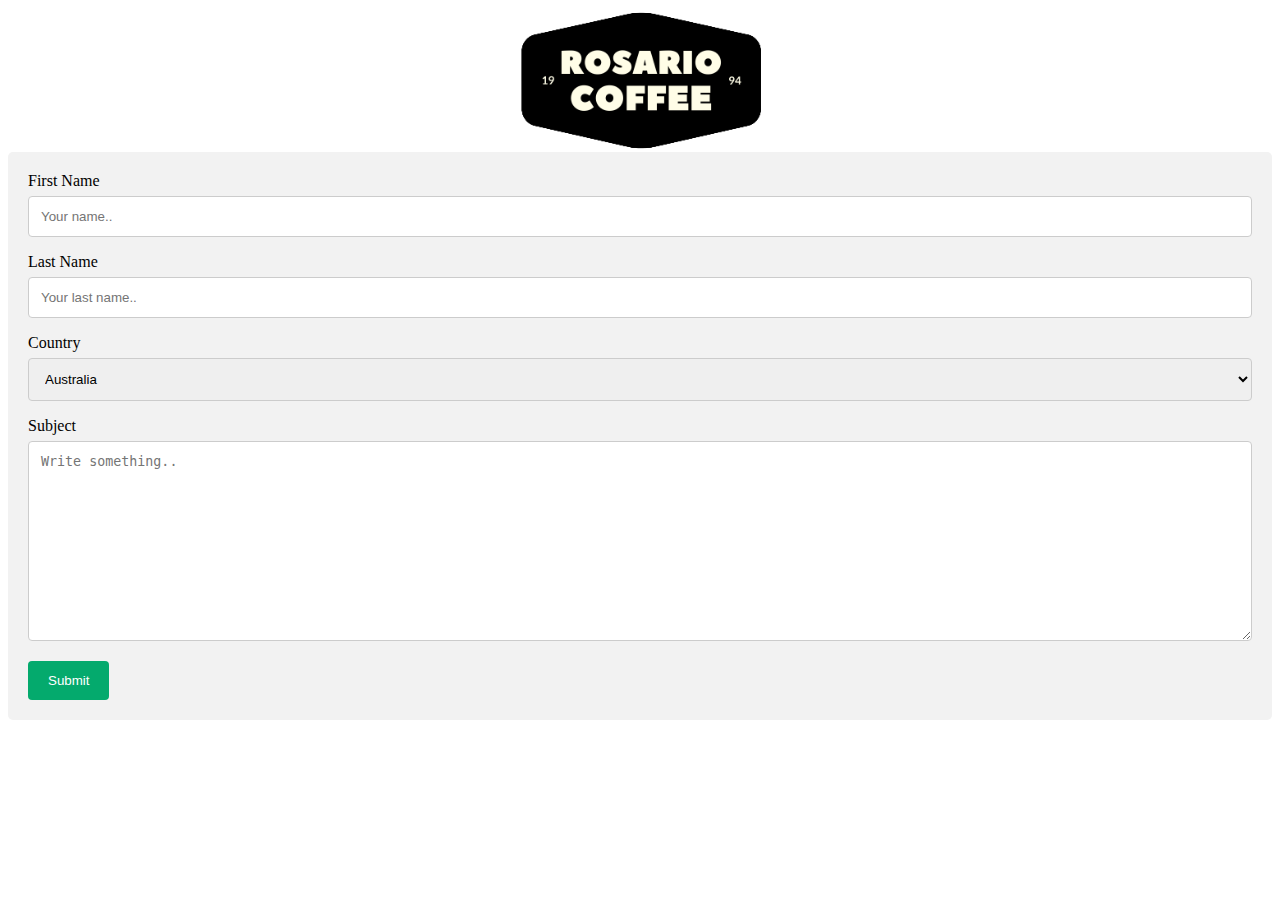
==== contact.html @ 5555e2be "Forgot to make commitments, this is what I have so far" ====
<!DOCTYPE html>
<html lang="en">

<head>
    <meta charset="utf-8">
    <meta name="viewport" content="width=device-width, initial-scale=1">
    <title>My First Bootstrap</title>

    <link rel="stylesheet" href="https://cdn.jsdelivr.net/npm/bootstrap@4.6.0/dist/css/bootstrap.min.css"
        integrity="sha384-B0vP5xmATw1+K9KRQjQERJvTumQW0nPEzvF6L/Z6nronJ3oUOFUFpCjEUQouq2+l" crossorigin="anonymous">
    </linkrel>
    <link rel="stylesheet" href="css/contact.css">
</head>
<main>

    <body>
        <img src="/images/logo.png" alt="Logo" class="logo">
        <div class="container">
            <form action="action_page.php">

                <label for="fname">First Name</label>
                <input type="text" id="fname" name="firstname" placeholder="Your name..">

                <label for="lname">Last Name</label>
                <input type="text" id="lname" name="lastname" placeholder="Your last name..">

                <label for="country">Country</label>
                <select id="country" name="country">
                    <option value="australia">Australia</option>
                    <option value="canada">Canada</option>
                    <option value="usa">USA</option>
                </select>

                <label for="subject">Subject</label>
                <textarea id="subject" name="subject" placeholder="Write something.." style="height:200px"></textarea>

                <input type="submit" value="Submit">

            </form>
        </div>



    </body>


</main>
<footer>

</footer>

<!--Bootstrap Script files go at the bottom of the body-->

<scriptsrc="https: //code.jquery.com/jquery-3.5.1.slim.min.js"
    integrity="sha384-DfXdz2htPH0lsSSs5nCTpuj/zy4C+OGpamoFVy38MVBnE+IbbVYUew+OrCXaRkfj" crossorigin="anonymous">
    </script>
    <scriptsrc="https: //cdn.jsdelivr.net/npm/bootstrap@4.6.0/dist/js/bootstrap.bundle.min.js"
        integrity="sha384-Piv4xVNRyMGpqkS2by6br4gNJ7DXjqk09RmUpJ8jgGtD7zP9yug3goQfGII0yAns" crossorigin="anonymous">
        </script>

        <!-- my JavaScript files will be included here -->

</html>
---- css/contact.css ----
/* Style inputs with type="text", select elements and textareas */
input[type=text], select, textarea {
    width: 100%; /* Full width */
    padding: 12px; /* Some padding */ 
    border: 1px solid #ccc; /* Gray border */
    border-radius: 4px; /* Rounded borders */
    box-sizing: border-box; /* Make sure that padding and width stays in place */
    margin-top: 6px; /* Add a top margin */
    margin-bottom: 16px; /* Bottom margin */
    resize: vertical /* Allow the user to vertically resize the textarea (not horizontally) */
  }
  
  /* Style the submit button with a specific background color etc */
  input[type=submit] {
    background-color: #04AA6D;
    color: white;
    padding: 12px 20px;
    border: none;
    border-radius: 4px;
    cursor: pointer;
  }
  
  /* When moving the mouse over the submit button, add a darker green color */
  input[type=submit]:hover {
    background-color: #45a049;
  }
  
  /* Add a background color and some padding around the form */
  .container {
    border-radius: 5px;
    background-color: #f2f2f2;
    padding: 20px;
  }

  .logo {
      display: block;
      margin-left: auto;
      margin-right: auto;
      width: 20%;
  }
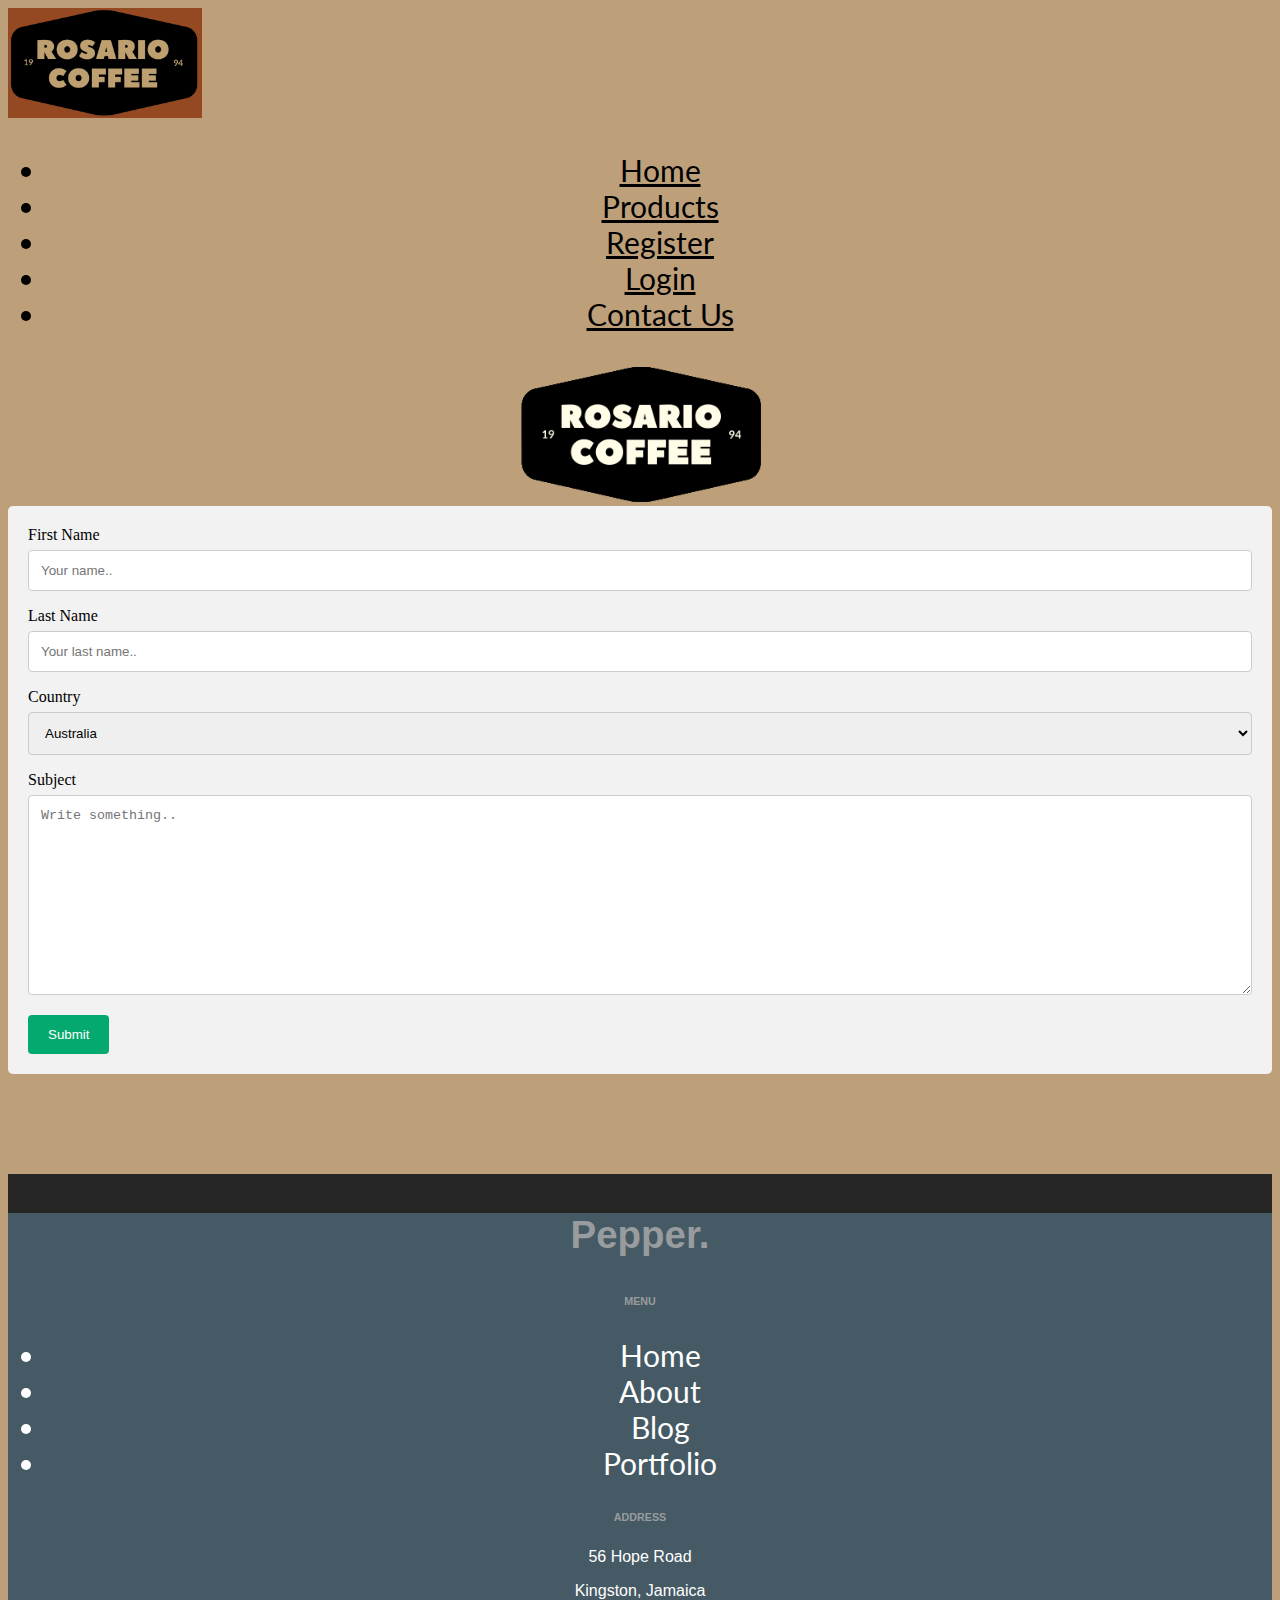
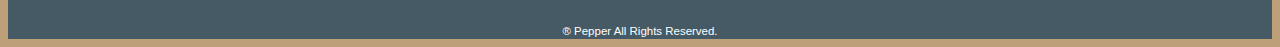
==== commit 28a88c0b: "Added a products page with basic styling and styling to the login, contact, and register pages" ====
--- a/contact.html
+++ b/contact.html
@@ -5,16 +5,45 @@
     <meta charset="utf-8">
     <meta name="viewport" content="width=device-width, initial-scale=1">
     <title>My First Bootstrap</title>
-
     <link rel="stylesheet" href="https://cdn.jsdelivr.net/npm/bootstrap@4.6.0/dist/css/bootstrap.min.css"
         integrity="sha384-B0vP5xmATw1+K9KRQjQERJvTumQW0nPEzvF6L/Z6nronJ3oUOFUFpCjEUQouq2+l" crossorigin="anonymous">
     </linkrel>
-    <link rel="stylesheet" href="css/contact.css">
+    <link rel="stylesheet" href="/css/contact.css">
+    <link rel="preconnect" href="https://fonts.gstatic.com">
+    <link href="https://fonts.googleapis.com/css2?family=Lato:ital,wght@1,700&display=swap" rel="stylesheet">
 </head>
 <main>
 
     <body>
-        <img src="/images/logo.png" alt="Logo" class="logo">
+        <header>
+
+            <!-- NAV BAR -->
+            <div>
+                <nav class="navbar navbar-expand-md p-0">
+                    <a href="/index.html">
+                        <img src="/images/updatedlogo.png" alt="logo" id="logo" style="height:110px;"> </a>
+                    <ul class="navbar-nav">
+                        <li class="nav-item">
+                            <a class="nav-link" href="home.html">Home</a>
+                        </li>
+                        <li class="nav-item">
+                            <a class="nav-link" href="products.html">Products</a>
+                        </li>
+                        <li class="nav-item">
+                            <a class="nav-link" href="register.html">Register</a>
+                        </li>
+                        <li class="nav-item">
+                            <a class="nav-link" href="login.html">Login</a>
+                        </li>
+                        <li class="nav-item">
+                            <a class="nav-link" href="contact.html">Contact Us</a>
+                        </li>
+                    </ul>
+                </nav>
+            </div>
+        </header>
+
+        <img src="/images/logobg-removebg-preview.png" alt="Logo" class="logo">
         <div class="container">
             <form action="action_page.php">
 
@@ -45,8 +74,48 @@
 
 
 </main>
+<!-- FOOTER -->
 <footer>
+    <div class="container-fluid pb-0 mb-0 justify-content-center text-light ">
+        <footer>
+            <div class="row my-5 justify-content-center py-5">
+                <div class="col-11">
+                    <div class="row ">
+                        <div class="col-xl-8 col-md-4 col-sm-4 col-12 my-auto mx-auto a">
+                            <h3 class="text-muted mb-md-0 mb-5 bold-text">Pepper.</h3>
+                        </div>
+                        <div class="col-xl-2 col-md-4 col-sm-4 col-12">
+                            <h6 class="mb-3 mb-lg-4 bold-text "><b>MENU</b></h6>
+                            <ul class="list-unstyled">
+                                <li>Home</li>
+                                <li>About</li>
+                                <li>Blog</li>
+                                <li>Portfolio</li>
+                            </ul>
+                        </div>
+                        <div class="col-xl-2 col-md-4 col-sm-4 col-12">
+                            <h6 class="mb-3 mb-lg-4 text-muted bold-text mt-sm-0 mt-5"><b>ADDRESS</b></h6>
+                            <p class="mb-1">56 Hope Road</p>
+                            <p>Kingston, Jamaica</p>
+                        </div>
+                    </div>
+                    <div class="row ">
+                        <div class="col-xl-8 col-md-4 col-sm-4 col-auto my-md-0 mt-5 order-sm-1 order-3 align-self-end">
+                            <p class="social text-muted mb-0 pb-0 bold-text"> <span class="mx-2"><i
+                                        class="fa fa-facebook" aria-hidden="true"></i></span> <span class="mx-2"><i
+                                        class="fa fa-linkedin-square" aria-hidden="true"></i></span>
+                                <span class="mx-2"><i class="fa fa-twitter" aria-hidden="true"></i></span> <span
+                                    class="mx-2"><i class="fa fa-instagram" aria-hidden="true"></i></span>
+                            </p>
+                            <small class="rights"><span>&#174;</span> Pepper All Rights Reserved.</small>
+                        </div>
 
+
+                    </div>
+                </div>
+            </div>
+        </footer>
+    </div>
 </footer>
 
 <!--Bootstrap Script files go at the bottom of the body-->
--- a/css/contact.css
+++ b/css/contact.css
@@ -37,4 +37,77 @@
       margin-left: auto;
       margin-right: auto;
       width: 20%;
-  }+  }
+
+
+  body {
+    background-color: #BD9F79;
+}
+
+
+/* Navbar*/
+
+.navbar {
+  background-color: #BD9F79 ; 
+  }
+
+ul {
+      font-size: 30px;
+      font-family: 'Lato', sans-serif;
+      text-align: center;     
+}
+
+.nav-link {
+  color: black ;
+}
+
+/* Footer */
+
+footer {
+  position: static;
+  width: 100%;
+  bottom: 0;
+  color: white;
+  text-align: center; }
+  
+  @import url('https://fonts.googleapis.com/css?family=Rubik&display=swap');
+  
+   footer {
+       background: linear-gradient(0deg, #fff, 50%, #DEEEFE);
+       font-family: 'Rubik', sans-serif;
+       background: #455A64;
+       height: 100 !important
+   }
+  
+   .container-fluid {
+       overflow: hidden;
+       margin-top: 100px;
+       background: #262626;
+       color: #627482 !important;
+       margin-bottom: 0;
+       padding-bottom: 0
+   }
+  
+   small {
+       font-size: calc(12px + (15 - 12) * ((100vw - 360px) / (1600 - 360))) !important
+   }
+  
+   .bold-text {
+       color: #989c9e !important
+   }
+  
+   .mt-55 {
+       margin-top: calc(50px + (60 - 50) * ((100vw - 360px) / (1600 - 360))) !important
+   }
+  
+   h3 {
+       font-size: calc(34px + (40 - 34) * ((100vw - 360px) / (1600 - 360))) !important
+   }
+  
+   .social {
+       font-size: 21px !important
+   }
+  
+   .rights {
+       font-size: calc(10px + (12 - 10) * ((100vw - 360px) / (1600 - 360))) !important
+   }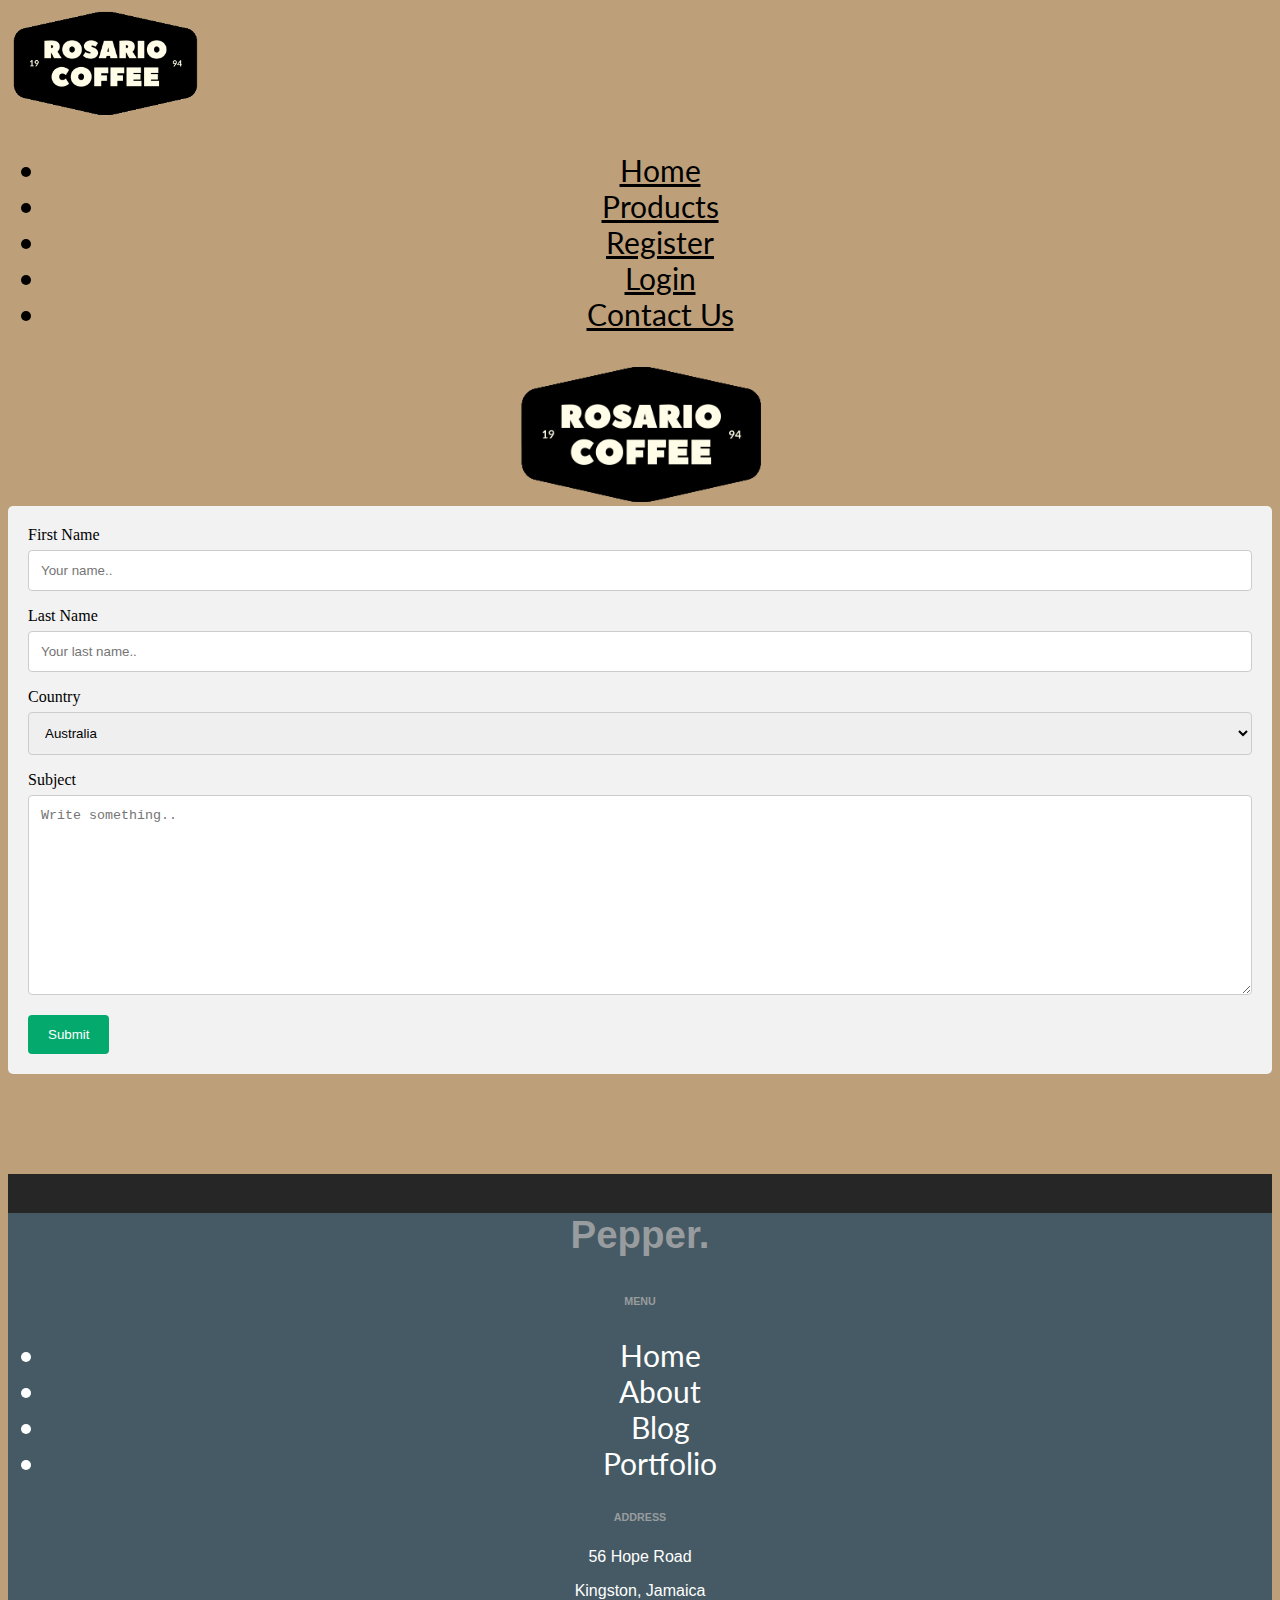
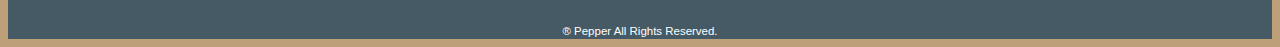
==== commit 7c6ee660: "Added a new login and foot since I was having issues with styling and small updates to the products " ====
--- a/contact.html
+++ b/contact.html
@@ -21,7 +21,7 @@
             <div>
                 <nav class="navbar navbar-expand-md p-0">
                     <a href="/index.html">
-                        <img src="/images/updatedlogo.png" alt="logo" id="logo" style="height:110px;"> </a>
+                        <img src="/images/nobglogo.png" alt="logo" id="logo" style="height:110px;"> </a>
                     <ul class="navbar-nav">
                         <li class="nav-item">
                             <a class="nav-link" href="home.html">Home</a>
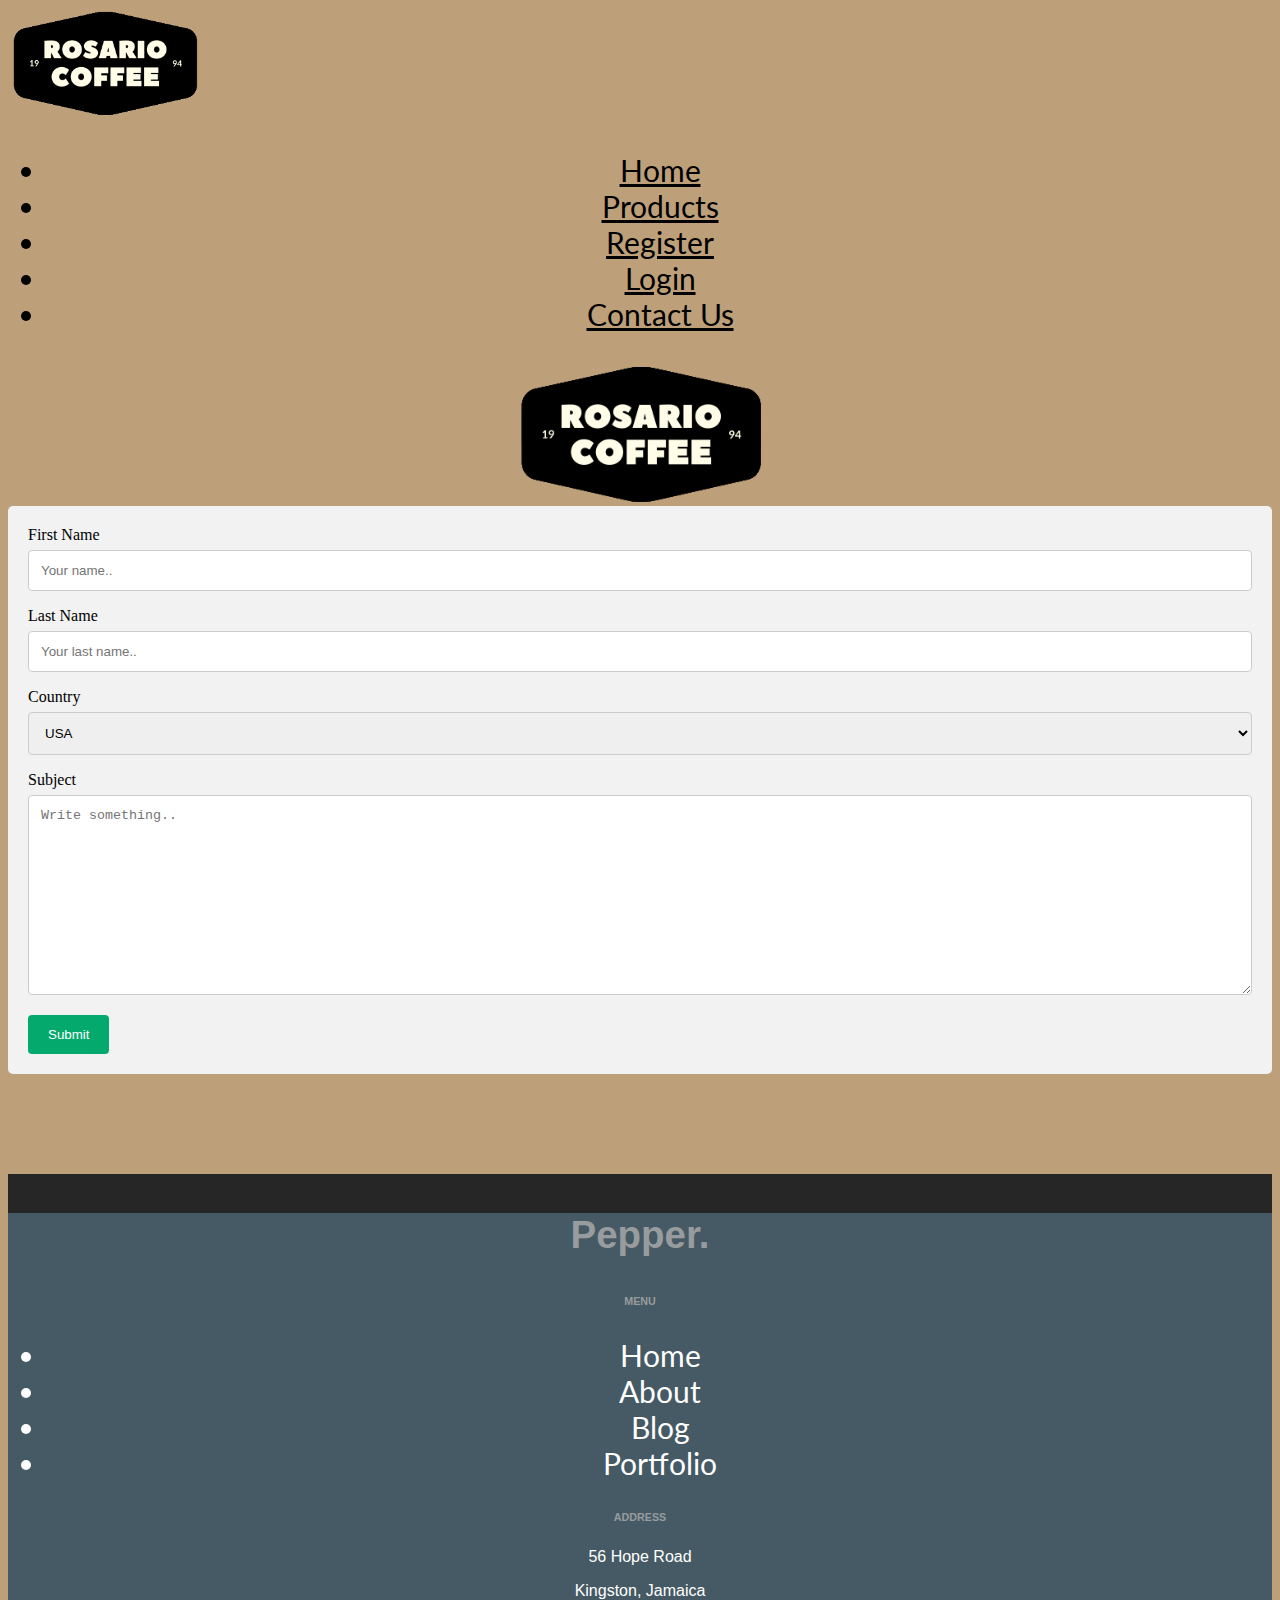
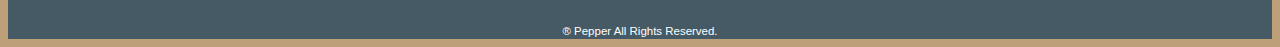
==== commit bd660c73: "Fixed background color on login" ====
--- a/contact.html
+++ b/contact.html
@@ -39,7 +39,7 @@
                             <a class="nav-link" href="contact.html">Contact Us</a>
                         </li>
                     </ul>
-                </nav>
+                </nav> 
             </div>
         </header>
 
@@ -55,9 +55,9 @@
 
                 <label for="country">Country</label>
                 <select id="country" name="country">
-                    <option value="australia">Australia</option>
+                    <option value="usa">USA</option>
                     <option value="canada">Canada</option>
-                    <option value="usa">USA</option>
+                    <option value="mexico">Mexico</option>
                 </select>
 
                 <label for="subject">Subject</label>
@@ -67,16 +67,12 @@
 
             </form>
         </div>
-
-
-
     </body>
-
 
 </main>
 <!-- FOOTER -->
-<footer>
-    <div class="container-fluid pb-0 mb-0 justify-content-center text-light ">
+<footer style="padding: none;">
+    <div class="container-fluid mb-0 justify-content-center text-light ">
         <footer>
             <div class="row my-5 justify-content-center py-5">
                 <div class="col-11">
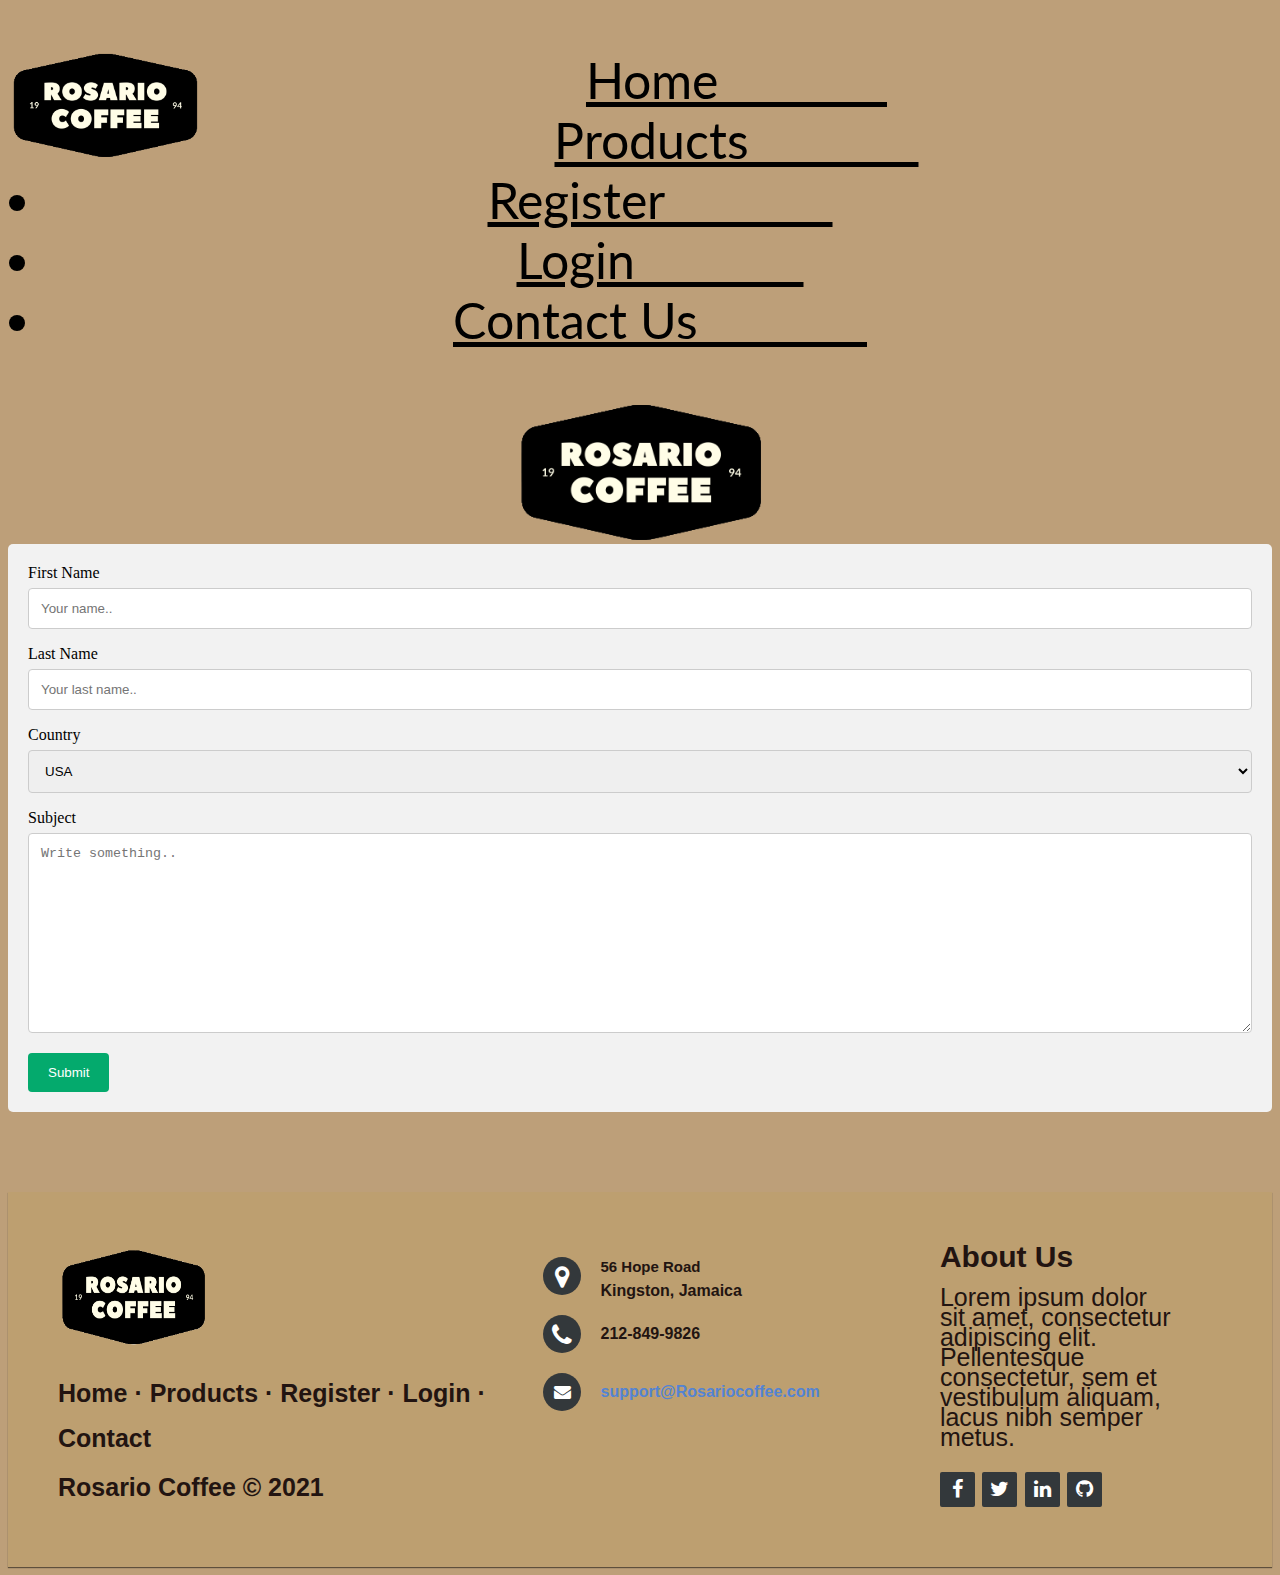
==== commit 8ec010dd: "98% done. Will check that everything is working as it should in the morning." ====
--- a/contact.html
+++ b/contact.html
@@ -5,114 +5,138 @@
     <meta charset="utf-8">
     <meta name="viewport" content="width=device-width, initial-scale=1">
     <title>My First Bootstrap</title>
+
     <link rel="stylesheet" href="https://cdn.jsdelivr.net/npm/bootstrap@4.6.0/dist/css/bootstrap.min.css"
         integrity="sha384-B0vP5xmATw1+K9KRQjQERJvTumQW0nPEzvF6L/Z6nronJ3oUOFUFpCjEUQouq2+l" crossorigin="anonymous">
     </linkrel>
-    <link rel="stylesheet" href="/css/contact.css">
     <link rel="preconnect" href="https://fonts.gstatic.com">
     <link href="https://fonts.googleapis.com/css2?family=Lato:ital,wght@1,700&display=swap" rel="stylesheet">
+    <link rel="stylesheet" href="css/footer-distributed-with-address-and-phones.css">
+    <link rel="stylesheet" href="http://maxcdn.bootstrapcdn.com/font-awesome/4.2.0/css/font-awesome.min.css">
+    <link href="http://fonts.googleapis.com/css?family=Cookie" rel="stylesheet" type="text/css">
+    <link rel="stylesheet" href="/css/contact.css">
+
 </head>
 <main>
 
-    <body>
-        <header>
+    <header>
+
+        <body>
 
             <!-- NAV BAR -->
             <div>
-                <nav class="navbar navbar-expand-md p-0">
-                    <a href="/index.html">
-                        <img src="/images/nobglogo.png" alt="logo" id="logo" style="height:110px;"> </a>
+                <a href="/index.html">
+                    <img src="/images/logobg-removebg-preview.png" alt="logo" id="logo" style="height:110px;"> </a>
+                <nav class="navbar navbar-expand-md p-0 justify-content-around">
                     <ul class="navbar-nav">
                         <li class="nav-item">
-                            <a class="nav-link" href="home.html">Home</a>
+                            <a class="nav-link" href="index.html">Home
+                                &nbsp;&nbsp;&nbsp;&nbsp;&nbsp;&nbsp;&nbsp;&nbsp;&nbsp;&nbsp;&nbsp;&nbsp;</a>
                         </li>
                         <li class="nav-item">
-                            <a class="nav-link" href="products.html">Products</a>
+                            <a class="nav-link" href="products.html">Products
+                                &nbsp;&nbsp;&nbsp;&nbsp;&nbsp;&nbsp;&nbsp;&nbsp;&nbsp;&nbsp;&nbsp;&nbsp;</a>
                         </li>
                         <li class="nav-item">
-                            <a class="nav-link" href="register.html">Register</a>
+                            <a class="nav-link" href="register.html">Register
+                                &nbsp;&nbsp;&nbsp;&nbsp;&nbsp;&nbsp;&nbsp;&nbsp;&nbsp;&nbsp;&nbsp;&nbsp;</a>
                         </li>
                         <li class="nav-item">
-                            <a class="nav-link" href="login.html">Login</a>
+                            <a class="nav-link" href="login.html">Login
+                                &nbsp;&nbsp;&nbsp;&nbsp;&nbsp;&nbsp;&nbsp;&nbsp;&nbsp;&nbsp;&nbsp;&nbsp;</a>
                         </li>
                         <li class="nav-item">
-                            <a class="nav-link" href="contact.html">Contact Us</a>
+                            <a class="nav-link" href="contact.html">Contact Us
+                                &nbsp;&nbsp;&nbsp;&nbsp;&nbsp;&nbsp;&nbsp;&nbsp;&nbsp;&nbsp;&nbsp;&nbsp;</a>
                         </li>
                     </ul>
-                </nav> 
+                </nav>
             </div>
-        </header>
+    </header>
 
-        <img src="/images/logobg-removebg-preview.png" alt="Logo" class="logo">
-        <div class="container">
-            <form action="action_page.php">
+    <img src="/images/logobg-removebg-preview.png" alt="Logo" class="logo">
+    <div class="container">
+        <form action="action_page.php">
 
-                <label for="fname">First Name</label>
-                <input type="text" id="fname" name="firstname" placeholder="Your name..">
+            <label for="fname">First Name</label>
+            <input type="text" id="fname" name="firstname" placeholder="Your name..">
 
-                <label for="lname">Last Name</label>
-                <input type="text" id="lname" name="lastname" placeholder="Your last name..">
+            <label for="lname">Last Name</label>
+            <input type="text" id="lname" name="lastname" placeholder="Your last name..">
 
-                <label for="country">Country</label>
-                <select id="country" name="country">
-                    <option value="usa">USA</option>
-                    <option value="canada">Canada</option>
-                    <option value="mexico">Mexico</option>
-                </select>
+            <label for="country">Country</label>
+            <select id="country" name="country">
+                <option value="usa">USA</option>
+                <option value="canada">Canada</option>
+                <option value="mexico">Mexico</option>
+            </select>
 
-                <label for="subject">Subject</label>
-                <textarea id="subject" name="subject" placeholder="Write something.." style="height:200px"></textarea>
+            <label for="subject">Subject</label>
+            <textarea id="subject" name="subject" placeholder="Write something.." style="height:200px"></textarea>
 
-                <input type="submit" value="Submit">
+            <input type="submit" value="Submit">
 
-            </form>
+        </form>
+    </div>
+
+
+    <!-- FOOTER -->
+    <footer class="footer-distributed">
+
+        <div class="footer-left">
+
+            <IMG SRC="/images/nobglogo.png" ALT="" WIDTH=150 HEIGHT=100>
+
+            <p class="footer-links">
+                <a href="/index.html">Home</a> ·
+                <a href="/products.html">Products</a> ·
+                <a href="/register.html">Register</a> ·
+                <a href="/login.html">Login</a> ·
+                <a href="/contact.html">Contact</a>
+            </p>
+            <p class="footer-company-name">Rosario Coffee &copy; 2021</p>
         </div>
-    </body>
+
+        <div class="footer-center">
+
+            <div>
+                <i class="fa fa-map-marker"></i>
+                <p><span id="addy">56 Hope Road</span> Kingston, Jamaica</p>
+            </div>
+
+            <div>
+                <i class="fa fa-phone"></i>
+                <p>212-849-9826</p>
+            </div>
+
+            <div>
+                <i class="fa fa-envelope"></i>
+                <p><a href="mailto:support@Rosariocoffee.com">support@Rosariocoffee.com</a></p>
+            </div>
+
+        </div>
+
+        <div class="footer-right">
+
+            <p class="footer-company-about">
+                <span>About Us</span> Lorem ipsum dolor sit amet, consectetur adipiscing elit. Pellentesque
+                consectetur, sem et vestibulum aliquam, lacus nibh semper metus.
+            </p>
+
+            <div class="footer-icons">
+
+                <a href="#"><i class="fa fa-facebook"></i></a>
+                <a href="#"><i class="fa fa-twitter"></i></a>
+                <a href="#"><i class="fa fa-linkedin"></i></a>
+                <a href="#"><i class="fa fa-github"></i></a>
+
+            </div>
+
+        </div>
+
+    </footer>
 
 </main>
-<!-- FOOTER -->
-<footer style="padding: none;">
-    <div class="container-fluid mb-0 justify-content-center text-light ">
-        <footer>
-            <div class="row my-5 justify-content-center py-5">
-                <div class="col-11">
-                    <div class="row ">
-                        <div class="col-xl-8 col-md-4 col-sm-4 col-12 my-auto mx-auto a">
-                            <h3 class="text-muted mb-md-0 mb-5 bold-text">Pepper.</h3>
-                        </div>
-                        <div class="col-xl-2 col-md-4 col-sm-4 col-12">
-                            <h6 class="mb-3 mb-lg-4 bold-text "><b>MENU</b></h6>
-                            <ul class="list-unstyled">
-                                <li>Home</li>
-                                <li>About</li>
-                                <li>Blog</li>
-                                <li>Portfolio</li>
-                            </ul>
-                        </div>
-                        <div class="col-xl-2 col-md-4 col-sm-4 col-12">
-                            <h6 class="mb-3 mb-lg-4 text-muted bold-text mt-sm-0 mt-5"><b>ADDRESS</b></h6>
-                            <p class="mb-1">56 Hope Road</p>
-                            <p>Kingston, Jamaica</p>
-                        </div>
-                    </div>
-                    <div class="row ">
-                        <div class="col-xl-8 col-md-4 col-sm-4 col-auto my-md-0 mt-5 order-sm-1 order-3 align-self-end">
-                            <p class="social text-muted mb-0 pb-0 bold-text"> <span class="mx-2"><i
-                                        class="fa fa-facebook" aria-hidden="true"></i></span> <span class="mx-2"><i
-                                        class="fa fa-linkedin-square" aria-hidden="true"></i></span>
-                                <span class="mx-2"><i class="fa fa-twitter" aria-hidden="true"></i></span> <span
-                                    class="mx-2"><i class="fa fa-instagram" aria-hidden="true"></i></span>
-                            </p>
-                            <small class="rights"><span>&#174;</span> Pepper All Rights Reserved.</small>
-                        </div>
-
-
-                    </div>
-                </div>
-            </div>
-        </footer>
-    </div>
-</footer>
 
 <!--Bootstrap Script files go at the bottom of the body-->
 
@@ -124,5 +148,6 @@
         </script>
 
         <!-- my JavaScript files will be included here -->
+        </body>
 
 </html>--- a/css/contact.css
+++ b/css/contact.css
@@ -52,7 +52,7 @@
   }
 
 ul {
-      font-size: 30px;
+      font-size: 50px;
       font-family: 'Lato', sans-serif;
       text-align: center;     
 }
@@ -61,53 +61,184 @@
   color: black ;
 }
 
+#logo {
+  float: left;
+  position: relative;
+}
+
 /* Footer */
 
-footer {
-  position: static;
+.footer-distributed {
+  background-color: #BD9F70;
+  box-shadow: 0 1px 1px 0 rgba(0, 0, 0, 0.50);
+  box-sizing: border-box;
   width: 100%;
-  bottom: 0;
-  color: white;
-  text-align: center; }
-  
-  @import url('https://fonts.googleapis.com/css?family=Rubik&display=swap');
-  
-   footer {
-       background: linear-gradient(0deg, #fff, 50%, #DEEEFE);
-       font-family: 'Rubik', sans-serif;
-       background: #455A64;
-       height: 100 !important
-   }
-  
-   .container-fluid {
-       overflow: hidden;
-       margin-top: 100px;
-       background: #262626;
-       color: #627482 !important;
-       margin-bottom: 0;
-       padding-bottom: 0
-   }
-  
-   small {
-       font-size: calc(12px + (15 - 12) * ((100vw - 360px) / (1600 - 360))) !important
-   }
-  
-   .bold-text {
-       color: #989c9e !important
-   }
-  
-   .mt-55 {
-       margin-top: calc(50px + (60 - 50) * ((100vw - 360px) / (1600 - 360))) !important
-   }
-  
-   h3 {
-       font-size: calc(34px + (40 - 34) * ((100vw - 360px) / (1600 - 360))) !important
-   }
-  
-   .social {
-       font-size: 21px !important
-   }
-  
-   .rights {
-       font-size: calc(10px + (12 - 10) * ((100vw - 360px) / (1600 - 360))) !important
-   }+  text-align: left;
+  font: bold 16px sans-serif;
+  position: relative;
+  padding: 55px 50px;
+  margin-top: 80px;
+}
+
+.footer-distributed .footer-left,
+.footer-distributed .footer-center,
+.footer-distributed .footer-right {
+  display: inline-block;
+  vertical-align: top;
+}
+
+/* Footer left */
+
+.footer-distributed .footer-left {
+  width: 40%;
+}
+
+/* The company logo */
+
+.footer-distributed h3 {
+  color: #ffffff;
+  font: normal 36px "Cookie", cursive;
+  margin: 0;
+}
+
+.footer-distributed h3 span {
+  color: #221411;
+}
+
+/* Footer links */
+
+.footer-distributed .footer-links {
+  color: #221411;
+  margin: 20px 0 12px;
+  padding: 0;
+  font-size: 25px;
+}
+
+.footer-distributed .footer-links a {
+  display: inline-block;
+  line-height: 1.8;
+  text-decoration: none;
+  color: inherit;
+}
+
+.footer-distributed .footer-company-name {
+  color: #221411;
+  font-size: 25px;
+  font-weight: normal;
+  margin: 0;
+  font-weight: bold;
+}
+
+/* Footer Center */
+
+.footer-distributed .footer-center {
+  width: 35%;
+}
+
+.footer-distributed .footer-center i {
+  background-color: #33383b;
+  color: #ffffff;
+  font-size: 25px;
+  width: 38px;
+  height: 38px;
+  border-radius: 50%;
+  text-align: center;
+  line-height: 42px;
+  margin: 10px 15px;
+  vertical-align: middle;
+}
+
+.footer-distributed .footer-center i.fa-envelope {
+  font-size: 17px;
+  line-height: 38px;
+}
+
+.footer-distributed .footer-center p {
+  display: inline-block;
+  color: #221411;
+  vertical-align: middle;
+  margin: 0;
+  font-weight: bold;
+}
+
+.footer-distributed .footer-center p span {
+  display: block;
+  font-weight: normal;
+  font-size: 14px;
+  line-height: 2;
+}
+
+.footer-distributed .footer-center p a {
+  color: #5383d3;
+  text-decoration: none;
+}
+
+#addy {
+  color: #221411;
+  font-weight: bold;
+  font-size: 15px;
+}
+
+/* Footer Right */
+
+.footer-distributed .footer-right {
+  width: 20%;
+}
+
+.footer-distributed .footer-company-about {
+  line-height: 20px;
+  color: #221411;
+  font-size: 25px;
+  font-weight: normal;
+  margin: 0;
+}
+
+.footer-distributed .footer-company-about span {
+  display: block;
+  color: #221411;
+  font-size: 30px;
+  font-weight: bold;
+  margin-bottom: 20px;
+}
+
+.footer-distributed .footer-icons {
+  margin-top: 25px;
+}
+
+.footer-distributed .footer-icons a {
+  display: inline-block;
+  width: 35px;
+  height: 35px;
+  cursor: pointer;
+  background-color: #33383b;
+  border-radius: 2px;
+
+  font-size: 20px;
+  color: #ffffff;
+  text-align: center;
+  line-height: 35px;
+
+  margin-right: 3px;
+  margin-bottom: 5px;
+}
+
+/* If you don't want the footer to be responsive, remove these media queries */
+
+@media (max-width: 880px) {
+  .footer-distributed {
+    font: bold 14px sans-serif;
+  }
+
+  .footer-distributed .footer-left,
+  .footer-distributed .footer-center,
+  .footer-distributed .footer-right {
+    display: block;
+    width: 100%;
+    margin-bottom: 40px;
+    text-align: center;
+  }
+
+  .footer-distributed .footer-center i {
+    margin-left: 0;
+  }
+}
